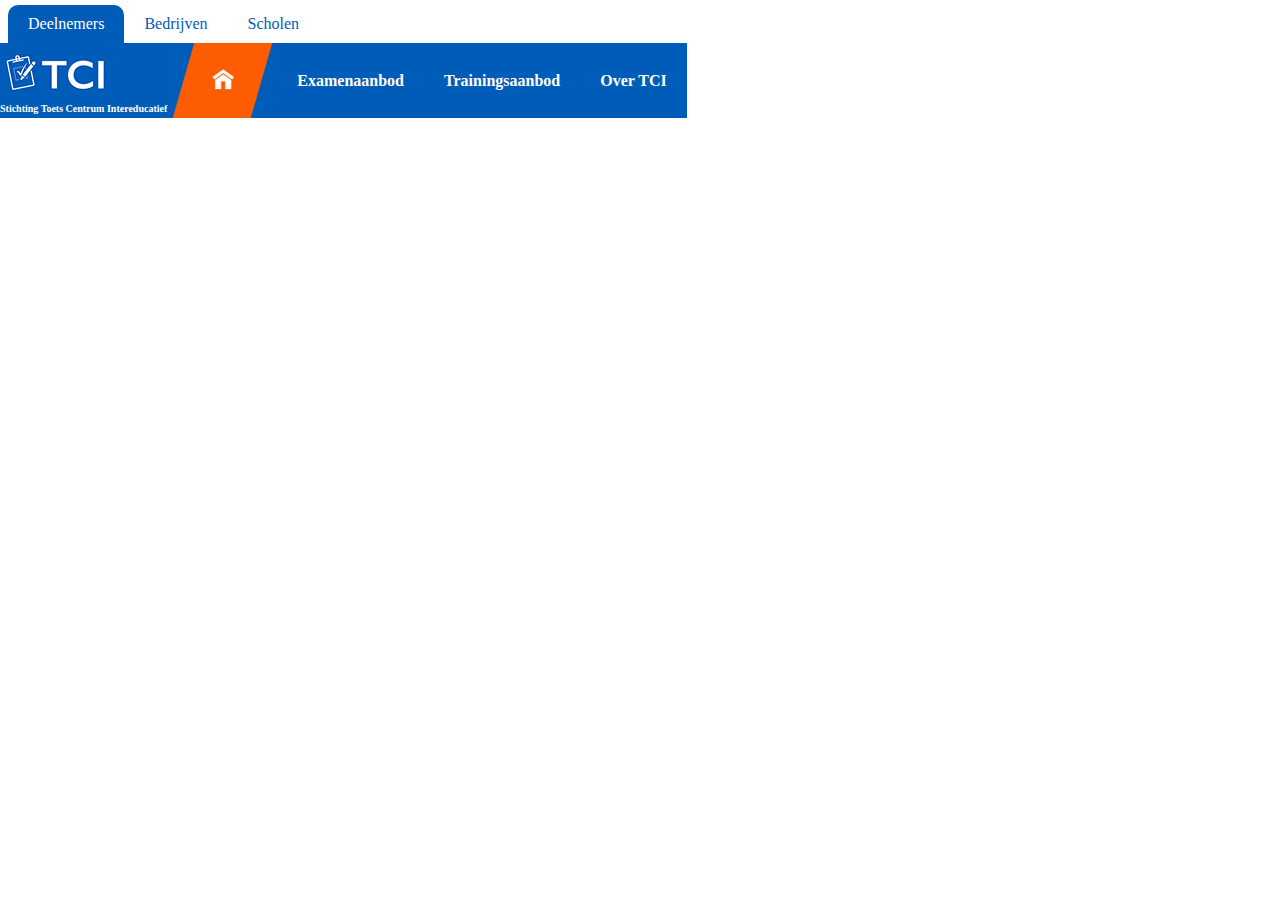
==== Second-Assignment/10/index.html @ 488ffb1c "More of 9 and some of 10" ====
<!DOCTYPE html>
<html lang="en">
<head>
    <meta charset="utf-8" />

    <title>{ Project Name }</title>

    <link rel="shortcut icon" type="image/x-icon" href="css/images/favicon.ico" />

    <link rel="stylesheet" href="css/style.css" />
</head>
<body>
    <header class="header">
        <div class="tabs js-tabs">
            <div class="tabs__head">
                <div class="shell">
                    <div class="tabs__nav">
                        <ul>
                            <li class="is-current">
                                <a href="#tab1">Deelnemers</a>
                            </li>
            
                            <li>
                                <a href="#tab2">Bedrijven</a>
                            </li>
            
                            <li>
                                <a href="#tab3">Scholen</a>
                            </li>
                        </ul>
                    </div><!-- /.tabs__nav -->
                </div><!-- /.shell -->
            </div><!-- /.tabs__head -->
        
            <div class="tabs__body">
                <div class="tab is-current" id="tab1">
                    <div class="tab__entry">
                        <div class="header-inner">
                            <div class="header-main">
                                <div class="logo-wrapper">
                                    <a href="#" class="logo">
                                        <img src="css/images/header-logo.png" alt="header-logo" width="108" height="54">
                                    </a><!-- /.logo -->
                                    <p>Stichting Toets Centrum Intereducatief</p>
                                </div><!-- /.logo-wrapper -->

                                <div class="home">
                                    <div class="home-inner">
                                        <a href="#">
                                            <i class="icon-home">
                                                <img src="css/images/icon-home.png" alt="icon-home" width="22" height="20">
                                            </i><!-- /.icon-home -->
                                        </a>
                                    </div><!-- /.home-inner -->
                                </div><!-- /.home -->
                                
                                <nav class="nav">
                                    <ul>
                                        <li>
                                            <a href="#">Examenaanbod</a>
                                        </li>

                                        <li>
                                            <a href="#">Trainingsaanbod</a>
                                        </li>

                                        <li>
                                            <a href="#">Over TCI</a>
                                        </li>
                                    </ul>
                                </nav><!-- /.nav -->
                            </div><!-- /.header-main -->

                            <div class="header-aside">
                                
                            </div><!-- /.header-aside -->
                        </div><!-- /.header-inner -->
                    </div><!-- /.tab__entry -->
                </div><!-- /.tab -->
        
                <div class="tab" id="tab2">

                </div><!-- /.tab -->
        
                <div class="tab" id="tab3">

                </div><!-- /.tab -->
            </div><!-- /.tabs__body -->
        </div><!-- /.tabs -->
    </header><!-- /.header -->

    <div class="hero"></div><!-- /.hero -->

    <main class="main"></main><!-- /.main -->

    <footer class="footer"></footer><!-- /.footer -->
</body>
</html>
---- Second-Assignment/10/css/style.css ----
/* ------------------------------------------------------------ *\
    CSS Reset   
\* ------------------------------------------------------------ */

* {
    margin: 0;
    padding: 0;
    box-sizing: border-box;
}

*::before,
*::after {
    box-sizing: inherit;
}

*:focus-visible {
    outline: none;
}

/* ------------------------------------------------------------ *\
    Font Faces
\* ------------------------------------------------------------ */

@font-face {
    font-family: 'Open Sans';
    src: url('OpenSans-ExtraBold.woff2') format('woff2'),
        url('OpenSans-ExtraBold.woff') format('woff');
    font-weight: bold;
    font-style: normal;
    font-display: swap;
}

@font-face {
    font-family: 'Open Sans';
    src: url('OpenSans-Regular.woff2') format('woff2'),
        url('OpenSans-Regular.woff') format('woff');
    font-weight: normal;
    font-style: normal;
    font-display: swap;
}

@font-face {
    font-family: 'Open Sans';
    src: url('OpenSans-SemiBold.woff2') format('woff2'),
        url('OpenSans-SemiBold.woff') format('woff');
    font-weight: 600;
    font-style: normal;
    font-display: swap;
}

/* ------------------------------------------------------------ *\
    Variables

    Open Sans Extra Bold / Regular / Semi Bold
\* ------------------------------------------------------------ */

:root {
    --open-sans: 'Open Sans', Arial, sans-serif;
    --light-blue: #35AFF2;
    --blue: #005CB9;
    --orange: #FD5C00;
    --grey: #F3F3F3;
    --dark-grey: #999999;
    --white: #ffffff;
}

/* ------------------------------------------------------------ *\
    Base
\* ------------------------------------------------------------ */

body {
    font: 400 16px/1.2 var()
}

/* ------------------------------------------------------------ *\
    32 26 24 20 14 10
\* ------------------------------------------------------------ */

h1 {
    font: 800 32px/1.2 var(--open-sans);
}

h2 {
    font: 600 26px/1.2 var(--open-sans);
}

h3 {
    font: 600 24px/1.2 var(--open-sans);
}

h5 {
    font: 400 20px/1.2 var(--open-sans);
}

/* ------------------------------------------------------------ *\
    Shell
\* ------------------------------------------------------------ */

.shell {
    max-width: 1264px;
    margin-inline: auto;
}

/* ------------------------------------------------------------ *\
    Btn
\* ------------------------------------------------------------ */

.btn {
    display: inline-block;
    background-color: var(--orange); 
    color: #ffffff; 
    font-size: 16px; 
    padding: 10px 20px; 
    border: none;
    border-radius: 20px; 
    text-align: center;
    text-decoration: none;
    cursor: pointer;
}

/* ------------------------------------------------------------ *\
    Header
\* ------------------------------------------------------------ */

.header {
    color: var(--white)
}

.header-inner {
    display: flex;
    justify-content: space-between;
    align-items: center;

}

.header-main {
    background-color: var(--blue);
    overflow: hidden;
    display: flex;
    align-items: center;
    max-height: 75px;
}

/* ------------------------------------------------------------ *\
    Logo
\* ------------------------------------------------------------ */

.logo a{
    color:currentColor;
    text-decoration: none;
    font-size: 10px;
    font-weight: 600;
}

.logo-wrapper {
    font-size: 10px;
    font-weight: 600;
}

/* ------------------------------------------------------------ *\
    Tabs
\* ------------------------------------------------------------ */

.tabs__nav ul {
    list-style: none;
    display: flex;
    padding-top: 5px;
}

.tabs__nav .is-current a{
    background-color: var(--blue);
    color: var(--white)
}
.tabs__nav a {
    display: inline-block;
    padding: 10px 20px;
    text-decoration: none;
    color: var(--blue);
    border-top-left-radius: 10px ;
    border-top-right-radius: 10px ;
}

/* ------------------------------------------------------------ *\
    Home
\* ------------------------------------------------------------ */

.home {
    width: 110px;
    overflow: hidden;
    display: flex;
    justify-content: center;
}

.home-inner {
    width: 75px;
    height: 155px;
    background-color: var(--orange);
    display: flex;
    justify-content: center;
    align-items: center;
    transform: rotate(16deg);
}

.home-inner a {
    transform: rotate(-16deg);
}

/* ------------------------------------------------------------ *\
    Nav
\* ------------------------------------------------------------ */

.nav {
    padding-inline: 20px;
}

.nav ul {
    list-style: none;
    display: flex;
    gap: 40px;
}
.nav a {
    color: currentColor;
    text-decoration: none;
    cursor: pointer;
    font-weight: 600;
}
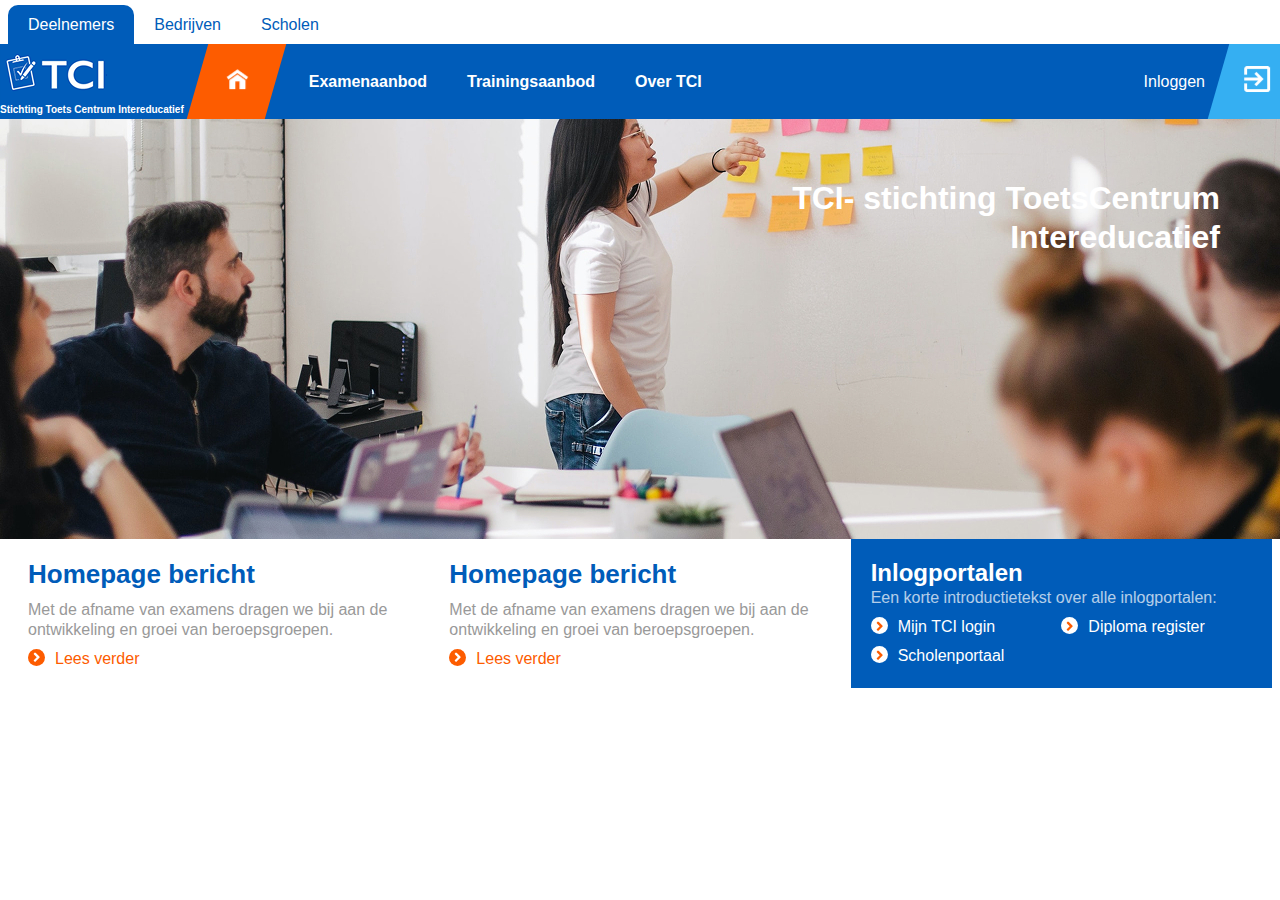
==== commit 17638001: "More of 10" ====
--- a/Second-Assignment/10/index.html
+++ b/Second-Assignment/10/index.html
@@ -44,16 +44,14 @@
                                     <p>Stichting Toets Centrum Intereducatief</p>
                                 </div><!-- /.logo-wrapper -->
 
-                                <div class="home">
-                                    <div class="home-inner">
-                                        <a href="#">
-                                            <i class="icon-home">
-                                                <img src="css/images/icon-home.png" alt="icon-home" width="22" height="20">
-                                            </i><!-- /.icon-home -->
-                                        </a>
-                                    </div><!-- /.home-inner -->
-                                </div><!-- /.home -->
-                                
+                                <div class="header--tilted">
+                                    <a href="#">
+                                        <i class="icon-home">
+                                            <img src="css/images/icon-home.png" alt="icon-home" width="22" height="20">
+                                        </i><!-- /.icon-home -->
+                                    </a>
+                                </div><!-- /.header--tilted -->
+                            
                                 <nav class="nav">
                                     <ul>
                                         <li>
@@ -72,7 +70,16 @@
                             </div><!-- /.header-main -->
 
                             <div class="header-aside">
-                                
+                                <a href="#">Inloggen</a>
+
+                                <div class="header--tilted header--tilted-blue header--tilted-offset">
+                                    <a href="#">
+                                        <i class="icon-exit">
+                                            <img src="css/images/icon-exit.png" alt="icon-exit" width="27" height="26">
+                                        </i><!-- /.icon-home -->
+                                    </a>
+                                </div><!-- /.header--tilted -->
+
                             </div><!-- /.header-aside -->
                         </div><!-- /.header-inner -->
                     </div><!-- /.tab__entry -->
@@ -89,9 +96,78 @@
         </div><!-- /.tabs -->
     </header><!-- /.header -->
 
-    <div class="hero"></div><!-- /.hero -->
+    <div class="hero">
+        <div class="hero-back">
+            <img src="css/images/hero-back.jpg" alt="hero-back" width="1440" height="420">
+        </div><!-- /.hero-back -->
 
-    <main class="main"></main><!-- /.main -->
+        <h1>TCI- stichting ToetsCentrum Intereducatief</h1>
+    </div><!-- /.hero -->
+
+    <main class="main">
+        <div class="shell">
+            <div class="section">
+                <div class="boxes">
+                    <div class="box">
+                        <h2>Homepage bericht</h2>
+    
+                        <p>Met de afname van examens dragen we bij aan de ontwikkeling en groei van beroepsgroepen. </p>
+    
+                        <a href="#" class="arrow-icon-link"> 
+                            <i class="arrow-icon">
+                                <img src="css/images/icon-arrow.png" alt="icon-arrow" width="7" height="10">
+                            </i><!-- /.arrow-icon -->
+                            Lees verder
+                        </a><!-- /.arrow-icon-link -->
+                    </div><!-- /.box -->
+    
+                    <div class="box">
+                        <h2>Homepage bericht</h2>
+    
+                        <p>Met de afname van examens dragen we bij aan de ontwikkeling en groei van beroepsgroepen. </p>
+    
+                        <a href="#" class="arrow-icon-link"> 
+                            <i class="arrow-icon">
+                                <img src="css/images/icon-arrow.png" alt="icon-arrow" width="7" height="10">
+                            </i><!-- /.arrow-icon -->
+                            Lees verder
+                        </a><!-- /.arrow-icon-link -->
+                    </div><!-- /.box -->
+    
+                    <div class="box box--blue box--tilted">
+                        <h3>Inlogportalen</h3>
+    
+                        <div class="box-content">
+                            <p>Een korte introductietekst over alle inlogportalen:</p>
+                        </div><!-- /.box-content -->
+                        
+                        <div class="box-actions">
+                            <a href="#" class="arrow-icon-link"> 
+                                <i class="arrow-icon arrow-icon--alt">
+                                    <img src="css/images/icon-arrow-alt.png" alt="icon-arrow-alt" width="7" height="10">
+                                </i><!-- /.arrow-icon arrow-icon--alt -->
+                                Mijn TCI login
+                            </a><!-- /.arrow-icon-link -->
+    
+                            <a href="#" class="arrow-icon-link"> 
+                                <i class="arrow-icon arrow-icon--alt">
+                                    <img src="css/images/icon-arrow-alt.png" alt="icon-arrow-alt" width="7" height="10">
+                                </i><!-- /.arrow-icon arrow-icon--alt -->
+                                Diploma register
+                            </a><!-- /.arrow-icon-link -->
+    
+                            <a href="#" class="arrow-icon-link"> 
+                                <i class="arrow-icon arrow-icon--alt">
+                                    <img src="css/images/icon-arrow-alt.png" alt="icon-arrow-alt" width="7" height="10">
+                                </i><!-- /.arrow-icon arrow-icon--alt -->
+                                Scholenportaal
+                            </a><!-- /.arrow-icon-link -->
+                        </div><!-- /.box-actions -->
+                    </div><!-- /.box box--tilted -->
+                </div><!-- /.boxes -->
+            </div><!-- /.section -->
+        </div><!-- /.shell -->
+    </main><!-- /.main -->
 
     <footer class="footer"></footer><!-- /.footer -->
 </body>
--- a/Second-Assignment/10/css/style.css
+++ b/Second-Assignment/10/css/style.css
@@ -69,12 +69,8 @@
 \* ------------------------------------------------------------ */
 
 body {
-    font: 400 16px/1.2 var()
-}
-
-/* ------------------------------------------------------------ *\
-    32 26 24 20 14 10
-\* ------------------------------------------------------------ */
+    font: 400 16px/1.2 var(--open-sans)
+}
 
 h1 {
     font: 800 32px/1.2 var(--open-sans);
@@ -130,22 +126,55 @@
     display: flex;
     justify-content: space-between;
     align-items: center;
-
-}
-
-.header-main {
     background-color: var(--blue);
+
+}
+
+.header-main, .header-aside {
     overflow: hidden;
     display: flex;
     align-items: center;
     max-height: 75px;
-}
+    gap: 15px;
+}
+
+.header-aside a {
+    color: currentColor;
+    text-decoration: none;
+}
+
+.header--tilted {
+    width: 75px;
+    height: 155px;
+    background-color: var(--orange);
+    display: flex;
+    justify-content: center;
+    align-items: center;
+    transform: rotate(16deg);
+}
+
+.header--tilted a {
+    transform: rotate(-16deg);
+}
+
+.header--tilted i {
+    display: block;
+}
+
+.header--tilted-blue {
+    background-color: var(--light-blue);
+}
+
+.header--tilted-offset {
+    margin-right: -15px;
+}
+
 
 /* ------------------------------------------------------------ *\
     Logo
 \* ------------------------------------------------------------ */
 
-.logo a{
+.logo a {
     color:currentColor;
     text-decoration: none;
     font-size: 10px;
@@ -181,28 +210,76 @@
 }
 
 /* ------------------------------------------------------------ *\
-    Home
-\* ------------------------------------------------------------ */
-
-.home {
-    width: 110px;
-    overflow: hidden;
-    display: flex;
-    justify-content: center;
-}
-
-.home-inner {
-    width: 75px;
-    height: 155px;
-    background-color: var(--orange);
+    Box
+\* ------------------------------------------------------------ */
+
+.boxes {
+    display: grid;
+    grid-template-columns: repeat(3, 1fr);
+
+}
+
+.box a {
+    margin-top: 10px;
+    color: var(--orange);
+    text-decoration: transparent;
+}
+
+.box { 
+    padding: 20px;
+    color: var(--dark-grey)
+}
+
+.box h2 {
+    color: var(--blue);
+    margin-bottom: 10px;
+}
+
+.box-actions {
+    display: flex;
+    align-items: flex-start;
+    flex-wrap: wrap;
+}
+
+.box-actions a {
+    flex: 0 0 50%;
+}
+
+.box--blue {
+    color: var(--white);
+    background-color: var(--blue);
+}
+
+.box--blue a {
+    color: currentColor;
+}
+
+.box--blue .box-content {
+    opacity: 0.7;
+}
+
+
+/* ------------------------------------------------------------ *\
+    Arrow Icon
+\* ------------------------------------------------------------ */
+
+.arrow-icon {
     display: flex;
     justify-content: center;
     align-items: center;
-    transform: rotate(16deg);
-}
-
-.home-inner a {
-    transform: rotate(-16deg);
+    border-radius: 50%;
+    width: 17px;
+    height: 17px;
+    background-color: var(--orange);
+}
+
+.arrow-icon-link {
+    display: flex;
+    gap: 10px;
+}
+
+.arrow-icon--alt {
+    background-color: var(--white);
 }
 
 /* ------------------------------------------------------------ *\
@@ -223,4 +300,36 @@
     text-decoration: none;
     cursor: pointer;
     font-weight: 600;
+}
+
+/* ------------------------------------------------------------ *\
+    Hero
+\* ------------------------------------------------------------ */
+
+.hero {
+    position: relative;
+    isolation: isolate;
+    min-height: 420px;
+    display: flex;
+    justify-content: flex-end;
+    align-items: flex-start;
+}
+
+.hero-back {
+    position: absolute;
+    inset: 0;
+    z-index: -1;
+}
+
+.hero-back img {
+    width: 100%;
+    height: 100%;
+    object-fit: cover;
+}
+
+.hero h1 {
+    color: var(--white);
+    max-width: 500px;
+    text-align: right;
+    margin: 60px;
 }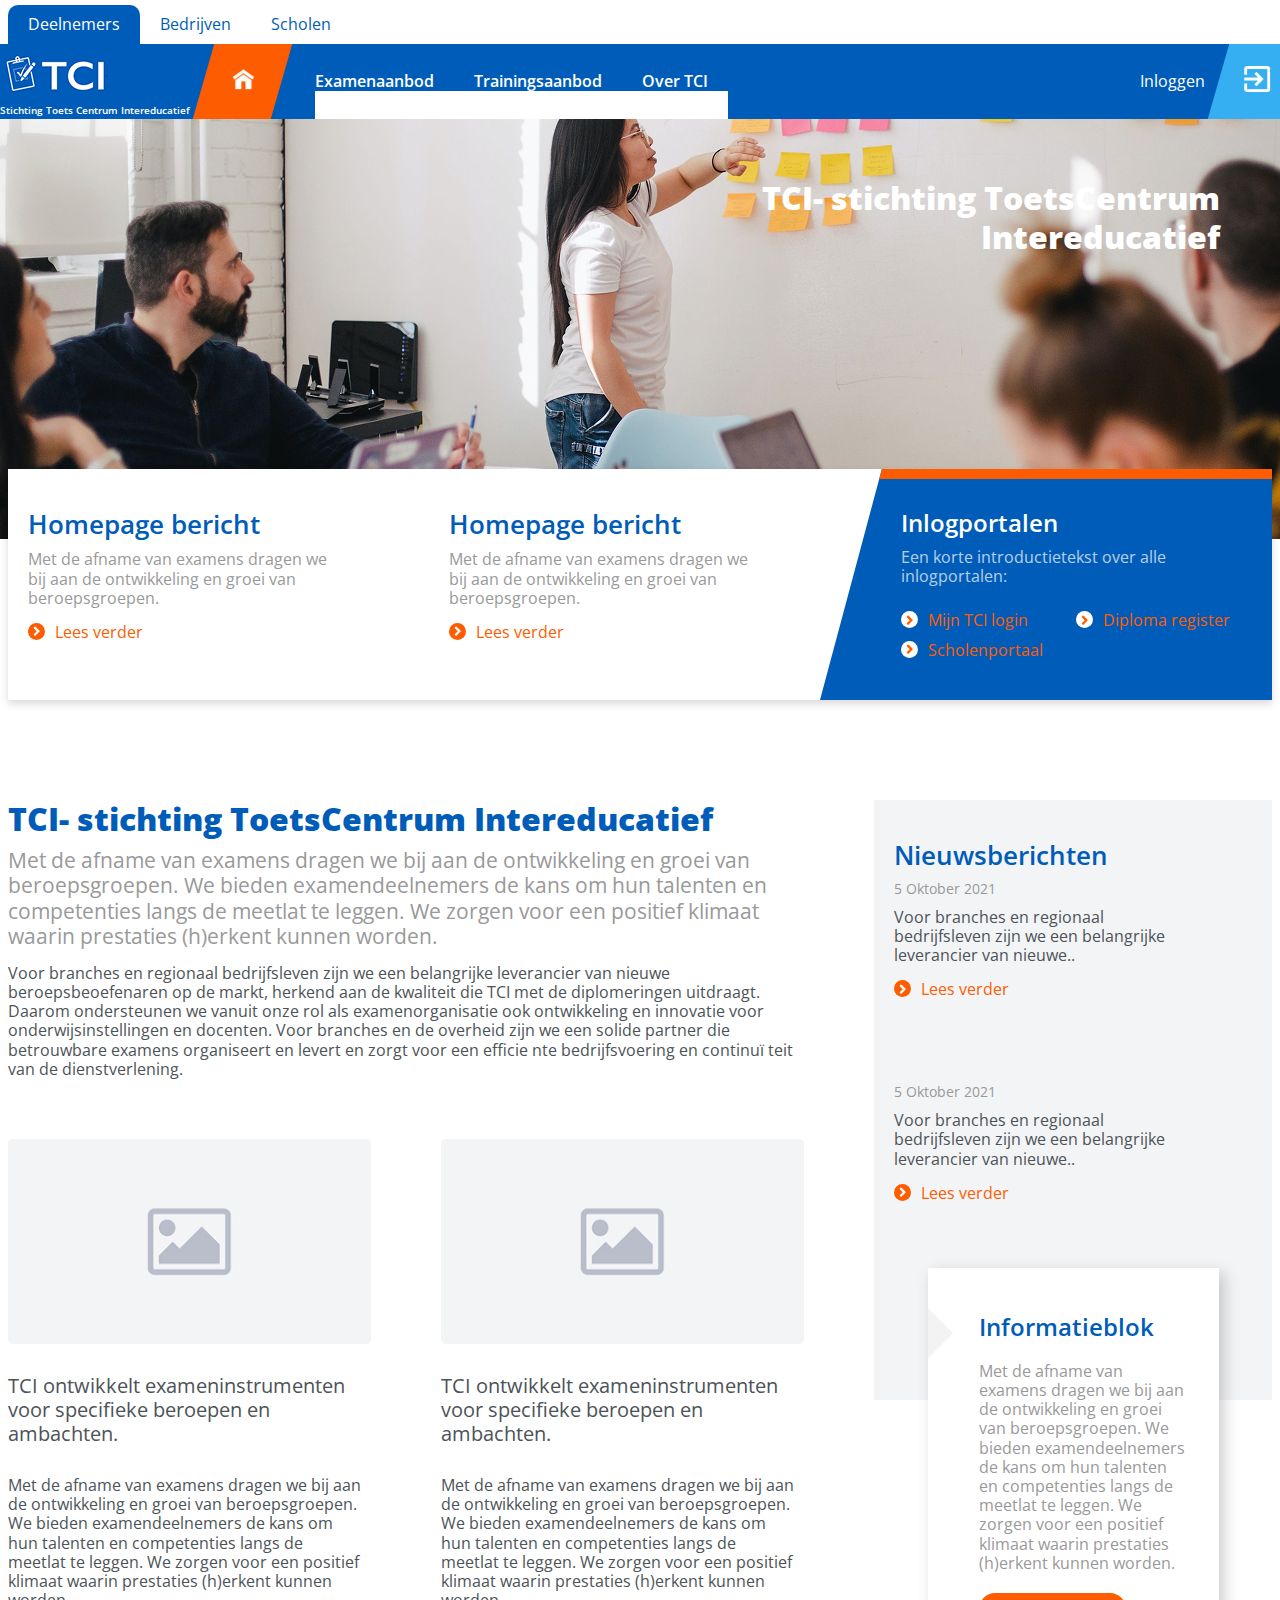
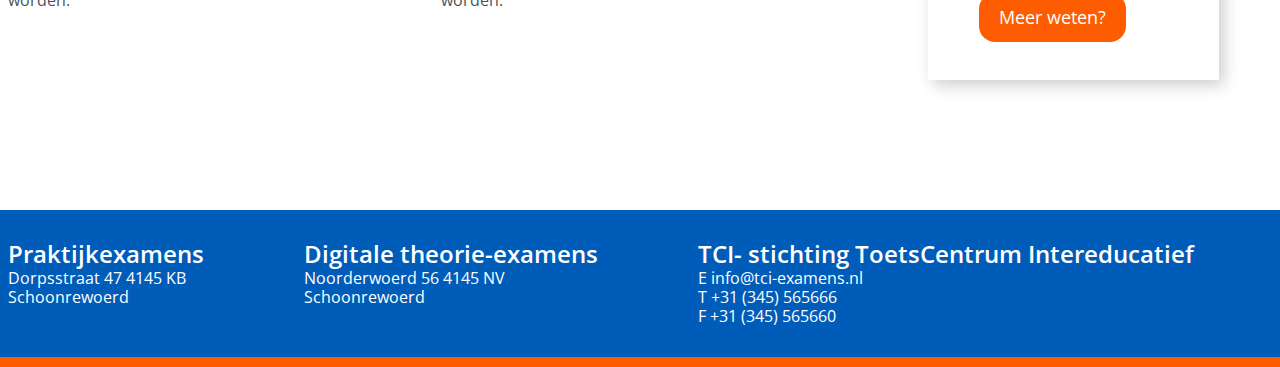
==== commit 3f55ae0c: "More of 10" ====
--- a/Second-Assignment/10/index.html
+++ b/Second-Assignment/10/index.html
@@ -56,6 +56,48 @@
                                     <ul>
                                         <li>
                                             <a href="#">Examenaanbod</a>
+
+                                            <div class="nav-popup">
+                                                <strong>Vakgebieden:</strong>
+
+                                                <ul>
+                                                    <li>
+                                                        <a href="#">Schoonheidsspecialist</a>
+                                                    </li>
+
+                                                    <li>
+                                                        <a href="#">Visagie / Styling</a>
+                                                    </li>
+
+                                                    <li>
+                                                        <a href="#">Fotografie</a>
+                                                    </li>
+
+                                                    <li>
+                                                        <a href="#">Pedicure (medisch)</a>
+                                                    </li>
+
+                                                    <li>
+                                                        <a href="#">Nagelstylist</a>
+                                                    </li>
+
+                                                    <li>
+                                                        <a href="#">Gewichtsconsulent</a>
+                                                    </li>
+
+                                                    <li>
+                                                        <a href="#">Kapper</a>
+                                                    </li>
+
+                                                    <li>
+                                                        <a href="#">Grimeur</a>
+                                                    </li>
+
+                                                    <li>
+                                                        <a href="#">Leefstijlcoach</a>
+                                                    </li>
+                                                </ul>
+                                            </div><!-- /.nav-popup -->
                                         </li>
 
                                         <li>
@@ -106,12 +148,13 @@
 
     <main class="main">
         <div class="shell">
-            <div class="section">
-                <div class="boxes">
+            <div class="main-head">
                     <div class="box">
                         <h2>Homepage bericht</h2>
     
-                        <p>Met de afname van examens dragen we bij aan de ontwikkeling en groei van beroepsgroepen. </p>
+                        <div class="box-content">
+                            <p>Met de afname van examens dragen we bij aan de ontwikkeling en groei van beroepsgroepen. </p>
+                        </div><!-- /.box-content -->
     
                         <a href="#" class="arrow-icon-link"> 
                             <i class="arrow-icon">
@@ -124,7 +167,9 @@
                     <div class="box">
                         <h2>Homepage bericht</h2>
     
-                        <p>Met de afname van examens dragen we bij aan de ontwikkeling en groei van beroepsgroepen. </p>
+                        <div class="box-content">
+                            <p>Met de afname van examens dragen we bij aan de ontwikkeling en groei van beroepsgroepen. </p>
+                        </div><!-- /.box-content -->
     
                         <a href="#" class="arrow-icon-link"> 
                             <i class="arrow-icon">
@@ -134,7 +179,7 @@
                         </a><!-- /.arrow-icon-link -->
                     </div><!-- /.box -->
     
-                    <div class="box box--blue box--tilted">
+                    <div class="box box--tilted-blue">
                         <h3>Inlogportalen</h3>
     
                         <div class="box-content">
@@ -164,11 +209,151 @@
                             </a><!-- /.arrow-icon-link -->
                         </div><!-- /.box-actions -->
                     </div><!-- /.box box--tilted -->
-                </div><!-- /.boxes -->
-            </div><!-- /.section -->
+            </div><!-- /.main-head -->
+
+
+            <div class="main-container">
+                <div class="main-content">
+                    <h1>TCI- stichting ToetsCentrum Intereducatief</h1>
+
+                    <h4>
+                        Met de afname van examens dragen we bij aan de ontwikkeling en groei van beroepsgroepen. We bieden examendeelnemers de
+                        kans om hun talenten en competenties langs de meetlat te leggen. We zorgen voor een positief klimaat waarin prestaties
+                        (h)erkent kunnen worden.
+                    </h4>
+
+                    <p>
+                        Voor branches en regionaal bedrijfsleven zijn we een belangrijke leverancier van nieuwe beroepsbeoefenaren op de markt,
+                        herkend aan de kwaliteit die TCI met de diplomeringen uitdraagt. Daarom ondersteunen we vanuit onze rol als
+                        examenorganisatie ook ontwikkeling en innovatie voor onderwijsinstellingen en docenten. Voor branches en de overheid
+                        zijn we een solide partner die betrouwbare examens organiseert en levert en zorgt voor een efficie nte bedrijfsvoering
+                        en continuï teit van de dienstverlening.
+                    </p>
+
+                    <div class="articles">
+                        <article class="article">
+                            <figure>
+                                <img src="css/images/image-article.jpg" alt="image-article" width="356" height="201">
+                            </figure>
+
+                            <h5>TCI ontwikkelt exameninstrumenten voor specifieke beroepen en ambachten.</h5>
+
+                            <div class="article-content">
+                                <p>
+                                    Met de afname van examens dragen we bij aan de ontwikkeling en groei van beroepsgroepen.
+                                    We bieden examendeelnemers de kans om hun talenten en competenties langs de meetlat te leggen. We zorgen
+                                    voor een positief klimaat waarin prestaties (h)erkent kunnen worden.
+                                </p>
+                            </div><!-- /.article-content -->
+                        </article><!-- /.article -->
+                        <article class="article">
+                            <figure>
+                                <img src="css/images/image-article.jpg" alt="image-article" width="356" height="201">
+                            </figure>
+
+                            <h5>TCI ontwikkelt exameninstrumenten voor specifieke beroepen en ambachten.</h5>
+
+                            <div class="article-content">
+                                <p>
+                                    Met de afname van examens dragen we bij aan de ontwikkeling en groei van beroepsgroepen.
+                                    We bieden examendeelnemers de kans om hun talenten en competenties langs de meetlat te leggen. We zorgen
+                                    voor een positief klimaat waarin prestaties (h)erkent kunnen worden.
+                                </p>
+                            </div><!-- /.article-content -->
+                        </article><!-- /.article -->
+                    </div><!-- /.articles -->
+                </div><!-- /.main-content -->
+
+                <div class="main-sidebar">
+                    <div class="box">
+                        <h2>Nieuwsberichten</h2>
+
+                        <p class="box-meta">5 Oktober 2021</p><!-- /.box-meta -->
+
+                        <div class="box-content">
+                            <p>Voor branches en regionaal bedrijfsleven zijn we een belangrijke leverancier van nieuwe..</p>
+                        </div><!-- /.box-content -->
+
+                        <a href="#" class="arrow-icon-link"> 
+                            <i class="arrow-icon">
+                                <img src="css/images/icon-arrow.png" alt="icon-arrow" width="7" height="10">
+                            </i><!-- /.arrow-icon -->
+                            Lees verder
+                        </a><!-- /.arrow-icon-link -->
+                    </div><!-- /.box -->
+
+                    <div class="box">
+                        <p class="box-meta">5 Oktober 2021</p><!-- /.box-meta -->
+
+                        <div class="box-content">
+                            <p>Voor branches en regionaal bedrijfsleven zijn we een belangrijke leverancier van nieuwe..</p>
+                        </div><!-- /.box-content -->
+
+                        <a href="#" class="arrow-icon-link"> 
+                            <i class="arrow-icon">
+                                <img src="css/images/icon-arrow.png" alt="icon-arrow" width="7" height="10">
+                            </i><!-- /.arrow-icon -->
+                            Lees verder
+                        </a><!-- /.arrow-icon-link -->
+                    </div><!-- /.box -->
+
+                    <div class="main-sidebar-info">
+                        <h3>Informatieblok</h3>
+
+                        <p>
+                            Met de afname van examens dragen we bij aan de ontwikkeling en groei van beroepsgroepen. We bieden examendeelnemers de
+                            kans om hun talenten en competenties langs de meetlat te leggen. We zorgen voor een positief klimaat waarin prestaties
+                            (h)erkent kunnen worden.
+                        </p>
+
+                        <div class="btn">Meer weten?</div><!-- /.btn -->
+                    </div><!-- /.sidebar-info -->
+                    
+                </div><!-- /.main-sidebar -->
+            </div><!-- /.main-container -->
         </div><!-- /.shell -->
     </main><!-- /.main -->
 
-    <footer class="footer"></footer><!-- /.footer -->
+    <footer class="footer">
+        <div class="shell">
+            <div class="footer-cols">
+                <div class="footer-col">
+                    <h3>Praktijkexamens</h3>   
+                    
+                    <address>
+                        Dorpsstraat 47 4145 KB <br>
+                        Schoonrewoerd
+                    </address>
+                </div><!-- /.footer-col -->
+                
+                <div class="footer-col">
+                    <h3>Digitale theorie-examens</h3>
+
+                    <address>
+                        Noorderwoerd 56 4145 NV <br>
+                        Schoonrewoerd
+                    </address>
+                </div><!-- /.footer-col -->
+                
+                <div class="footer-col">
+                    <h3>TCI- stichting ToetsCentrum Intereducatief</h3>
+                    
+                    <div class="socials">
+                        <ul>
+                        <li>
+                           E <a href="mailto:info@tci-examens.nl">info@tci-examens.nl</a>
+                        </li>
+                        <li>
+                           T <a href="tel:+31345565666">+31 (345) 565666</a>
+                        </li>
+                        <li>
+                           F <a href="tel:+31345565660">+31 (345) 565660</a>
+                        </li>
+                        </ul>
+                    </div><!-- /.socials -->
+                </div><!-- /.footer-col -->
+            </div><!-- /.footer-cols -->
+        </div><!-- /.shell -->
+    </footer><!-- /.footer -->
 </body>
 </html>--- a/Second-Assignment/10/css/style.css
+++ b/Second-Assignment/10/css/style.css
@@ -23,30 +23,40 @@
 
 @font-face {
     font-family: 'Open Sans';
-    src: url('OpenSans-ExtraBold.woff2') format('woff2'),
-        url('OpenSans-ExtraBold.woff') format('woff');
-    font-weight: bold;
+    src: url(../assets/fonts/OpenSans-Regular.woff2) format('woff2'),
+        url(../assets/fonts/OpenSans-Regular.woff) format('woff');
+    font-weight: 400;
     font-style: normal;
     font-display: swap;
 }
 
 @font-face {
     font-family: 'Open Sans';
-    src: url('OpenSans-Regular.woff2') format('woff2'),
-        url('OpenSans-Regular.woff') format('woff');
-    font-weight: normal;
-    font-style: normal;
-    font-display: swap;
-}
-
-@font-face {
-    font-family: 'Open Sans';
-    src: url('OpenSans-SemiBold.woff2') format('woff2'),
-        url('OpenSans-SemiBold.woff') format('woff');
+    src: url(../assets/fonts/OpenSans-SemiBold.woff2) format('woff2'),
+        url(../assets/fonts/OpenSans-SemiBold.woff) format('woff');
     font-weight: 600;
     font-style: normal;
     font-display: swap;
 }
+
+@font-face {
+    font-family: 'Open Sans';
+    src: url(../assets/fonts/OpenSans-Bold.woff2) format('woff2'),
+        url(../assets/fonts/OpenSans-Bold.woff) format('woff');
+    font-weight: 700;
+    font-style: normal;
+    font-display: swap;
+}
+
+@font-face {
+    font-family: 'Open Sans';
+    src: url(../assets/fonts/OpenSans-ExtraBold.woff2) format('woff2'),
+        url(../assets/fonts/OpenSans-ExtraBold.woff) format('woff');
+    font-weight: 800;
+    font-style: normal;
+    font-display: swap;
+}
+
 
 /* ------------------------------------------------------------ *\
     Variables
@@ -84,8 +94,17 @@
     font: 600 24px/1.2 var(--open-sans);
 }
 
+h4 {
+    font: 400 21px/1.2 var(--open-sans);
+}
+
 h5 {
     font: 400 20px/1.2 var(--open-sans);
+}
+
+a {
+    color: inherit;
+    text-decoration: none;
 }
 
 /* ------------------------------------------------------------ *\
@@ -105,10 +124,10 @@
     display: inline-block;
     background-color: var(--orange); 
     color: #ffffff; 
-    font-size: 16px; 
-    padding: 10px 20px; 
+    font-size: 18px; 
+    padding: 14px 20px; 
     border: none;
-    border-radius: 20px; 
+    border-radius: 16px; 
     text-align: center;
     text-decoration: none;
     cursor: pointer;
@@ -119,7 +138,9 @@
 \* ------------------------------------------------------------ */
 
 .header {
-    color: var(--white)
+    color: var(--white);
+    position: relative;
+    z-index: 1;
 }
 
 .header-inner {
@@ -136,11 +157,6 @@
     align-items: center;
     max-height: 75px;
     gap: 15px;
-}
-
-.header-aside a {
-    color: currentColor;
-    text-decoration: none;
 }
 
 .header--tilted {
@@ -175,8 +191,6 @@
 \* ------------------------------------------------------------ */
 
 .logo a {
-    color:currentColor;
-    text-decoration: none;
     font-size: 10px;
     font-weight: 600;
 }
@@ -203,31 +217,180 @@
 .tabs__nav a {
     display: inline-block;
     padding: 10px 20px;
-    text-decoration: none;
     color: var(--blue);
     border-top-left-radius: 10px ;
     border-top-right-radius: 10px ;
 }
 
 /* ------------------------------------------------------------ *\
-    Box
-\* ------------------------------------------------------------ */
-
-.boxes {
+    Nav
+\* ------------------------------------------------------------ */
+
+.nav {
+    padding-inline: 20px;
+}
+
+.nav ul {
+    list-style: none;
+    display: flex;
+    gap: 40px;
+}
+.nav li {
+    position: relative;
+    /* isolation: isolate; */
+}  
+.nav a {
+    cursor: pointer;
+    font-weight: 600;
+}
+
+.nav-popup {
+    display: block;
+    position: absolute;
+    /* isolation: isolate ; */
+    background-color: var(--white);
+    padding: 25px;
+    transform: translateZ(10px);
+    z-index: 10;
+}
+
+.nav-popup {}
+
+
+/* ------------------------------------------------------------ *\
+    Hero
+\* ------------------------------------------------------------ */
+
+.hero {
+    position: relative;
+    /* isolation: isolate; */
+    min-height: 420px;
+    display: flex;
+    justify-content: flex-end;
+    align-items: flex-start;
+    z-index: -1;
+}
+
+.hero-back {
+    position: absolute;
+    inset: 0;
+    z-index: -1;    
+}
+
+.hero-back img {
+    width: 100%;
+    height: 100%;
+    object-fit: cover;
+}
+
+.hero h1 {
+    color: var(--white);
+    max-width: 500px;
+    text-align: right;
+    margin: 60px;
+}
+
+
+/* ------------------------------------------------------------ *\
+    Main
+\* ------------------------------------------------------------ */
+
+.main {
+    margin-top: -70px;
+    padding-bottom: 200px;
+}
+
+.main-head {
     display: grid;
     grid-template-columns: repeat(3, 1fr);
-
-}
+    overflow: hidden;
+    background-color: var(--white);
+    color: var(--dark-grey);
+    margin-bottom: 100px;
+    box-shadow: 0px 4px 8px rgba(0, 0, 0, 0.15);
+}
+
+.main-container {
+    display: flex;
+    align-items: flex-start;
+    gap: 70px;
+}
+
+.main-content {
+    flex:2;
+    color: #4C5358;
+}
+
+.main-content h1 {
+    color: var(--blue);
+    margin-bottom: 10px;
+}
+
+.main-content h4 {
+    color: var(--dark-grey);
+    margin-bottom: 15px;
+}
+
+.main-content > p {
+    margin-bottom: 60px;
+}
+
+.main-sidebar {
+    flex:1;
+    height: 600px;
+    background-color: #F3F4F6;
+    color: #4C5358;
+}
+
+
+.main-sidebar-info {
+    color: var(--dark-grey);
+    position: relative;
+    margin: 25px auto 0;
+    background-color: var(--white);
+    max-width: 291px;
+    padding: 45px 31px 38px 51px;
+    box-shadow: 5px 5px 15px 0px rgba(0, 0, 0, 0.2);
+}
+
+.main-sidebar-info:before {
+    content: "";
+    position: absolute;
+    top: 40px;
+    left: 0;
+    width: 0;
+    height: 0;
+    border: 25px solid;
+    border-color: transparent transparent transparent var(--grey);
+}
+
+.main-sidebar-info h3 {
+    color: var(--blue);
+    margin-bottom: 20px;
+}
+
+.main-sidebar-info p {
+    margin-bottom: 20px;
+}
+
+
+/* ------------------------------------------------------------ *\
+    Box
+\* ------------------------------------------------------------ */
 
 .box a {
     margin-top: 10px;
     color: var(--orange);
-    text-decoration: transparent;
 }
 
 .box { 
-    padding: 20px;
-    color: var(--dark-grey)
+    padding: 40px 20px;
+}
+
+.box-meta {
+    font-size: 14px;
+    color:var(--dark-grey);
+    margin-block: 5px 10px;
 }
 
 .box h2 {
@@ -235,29 +398,50 @@
     margin-bottom: 10px;
 }
 
+.box-content {
+    max-width: 300px;
+    margin-bottom: 15px;
+}
+
 .box-actions {
     display: flex;
-    align-items: flex-start;
     flex-wrap: wrap;
 }
 
 .box-actions a {
     flex: 0 0 50%;
-}
-
-.box--blue {
+    position: relative;
+    z-index: 2;
+}
+
+.box--tilted-blue {
+	position:relative;
     color: var(--white);
+    z-index: 2;
+    padding-left: 50px;
+}
+
+.box--tilted-blue:before {
+	display:block;
+	content: "";
+	position:absolute;
+	inset: 0;
+	width:110%;
     background-color: var(--blue);
-}
-
-.box--blue a {
-    color: currentColor;
-}
-
-.box--blue .box-content {
+	transform:skew(-15deg ,  0);
+    border-top: 10px var(--orange) solid;
+}
+
+.box--tilted-blue h3 {
+	color: var(--white);
+    position: relative;
+    z-index: 2;
+    margin-bottom: 10px;
+}
+
+.box--tilted-blue .box-content {
     opacity: 0.7;
 }
-
 
 /* ------------------------------------------------------------ *\
     Arrow Icon
@@ -283,53 +467,63 @@
 }
 
 /* ------------------------------------------------------------ *\
-    Nav
-\* ------------------------------------------------------------ */
-
-.nav {
-    padding-inline: 20px;
-}
-
-.nav ul {
+    Articles
+\* ------------------------------------------------------------ */
+
+.articles {
+    display: flex;
+    gap: 70px;
+}
+
+.article {
+    flex: 1
+}
+
+.article img {
+    width: 100%;
+    height: auto;
+    object-fit: cover;
+    vertical-align: top;
+}
+
+.article figure {
+    margin-bottom: 30px;
+}
+
+.article h5 {
+    margin-bottom: 30px;
+    max-width: 357px;
+}
+
+.article-content {
+    max-width: 353px;
+}
+
+/* ------------------------------------------------------------ *\
+    Footer
+\* ------------------------------------------------------------ */
+
+.footer {
+    padding-block: 30px;
+    color:var(--white);
+    background-color: var(--blue);
+    border-bottom: 10px var(--orange) solid;
+}
+
+.footer address {
+    font-style: normal;
+}
+
+.footer-cols {
+    display: flex;
+    gap: 100px;
+}
+
+/* ------------------------------------------------------------ *\
+    Socials
+\* ------------------------------------------------------------ */
+
+.socials ul {
     list-style: none;
-    display: flex;
-    gap: 40px;
-}
-.nav a {
-    color: currentColor;
-    text-decoration: none;
-    cursor: pointer;
-    font-weight: 600;
-}
-
-/* ------------------------------------------------------------ *\
-    Hero
-\* ------------------------------------------------------------ */
-
-.hero {
-    position: relative;
-    isolation: isolate;
-    min-height: 420px;
-    display: flex;
-    justify-content: flex-end;
-    align-items: flex-start;
-}
-
-.hero-back {
-    position: absolute;
-    inset: 0;
-    z-index: -1;
-}
-
-.hero-back img {
-    width: 100%;
-    height: 100%;
-    object-fit: cover;
-}
-
-.hero h1 {
-    color: var(--white);
-    max-width: 500px;
-    text-align: right;
-    margin: 60px;
-}+}
+
